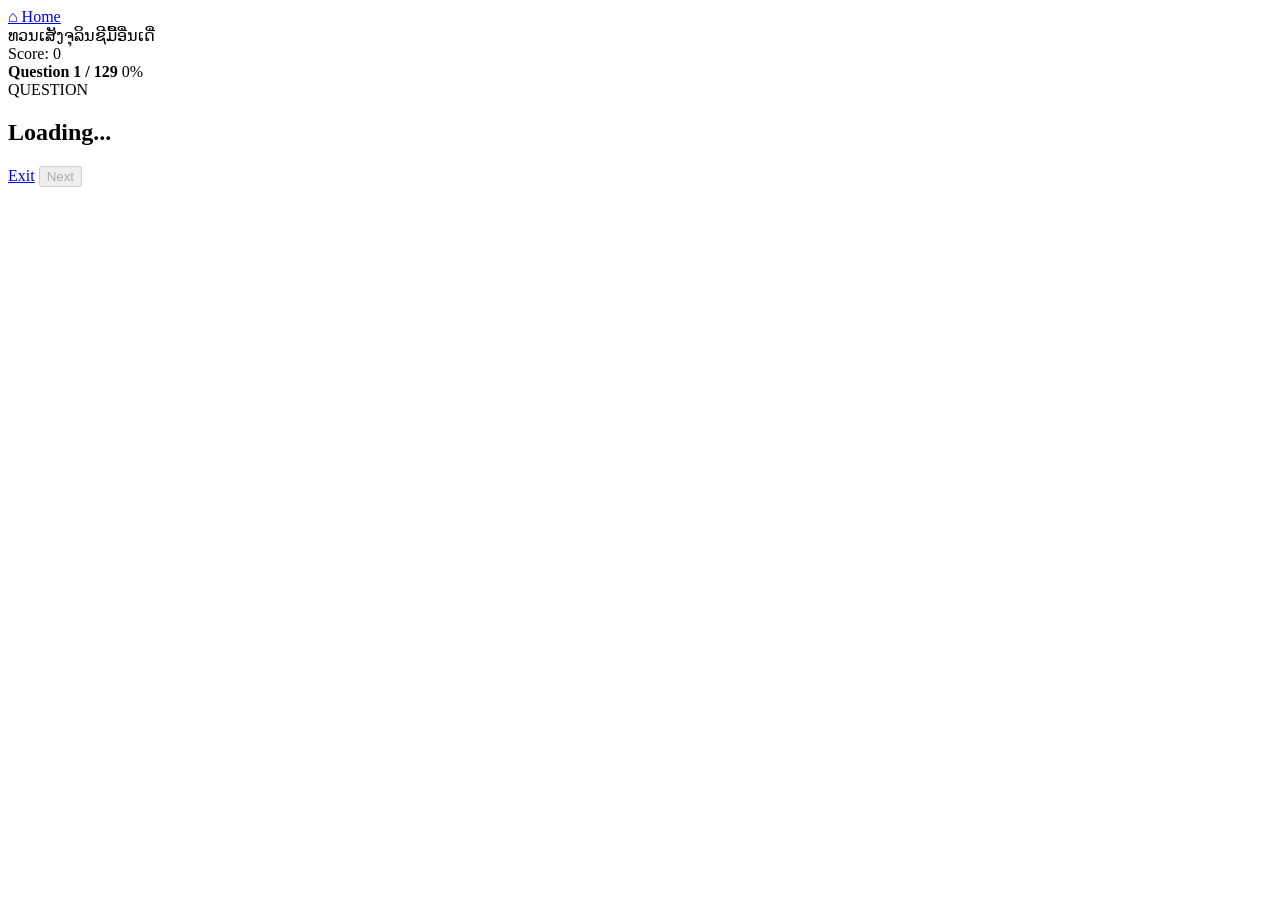
==== quiz.html @ b9209184 "Add files via upload" ====
<!doctype html>
<html lang="en">
<head>
  <meta charset="UTF-8">
  <meta name="viewport" content="width=device-width, initial-scale=1.0">
  <title>Quiz - ທວນເສັງຈຸລິນຊີ</title>
  <link rel="stylesheet" href="css/style.css">
  <link rel="preconnect" href="https://fonts.googleapis.com">
<link rel="preconnect" href="https://fonts.gstatic.com" crossorigin>
<link href="https://fonts.googleapis.com/css2?family=Noto+Sans+Lao:wght@400;500;600;700;800&display=swap" rel="stylesheet">
</head>
<body>
  <main class="quiz-page">
    <header class="topbar">
      <a class="home-link" href="index.html">⌂ Home</a>
      <div class="quiz-title">ທວນເສັງຈຸລິນຊີມື້ອື່ນເດີ່</div>
      <div id="score" class="score">Score: 0</div>
    </header>

    <section class="quiz-card">
      <div class="quiz-meta">
        <strong id="progress">Question 1 / 129</strong>
        <span id="percent">0%</span>
      </div>
      <div class="progress-track"><div id="progressBar"></div></div>

      <div class="question-box">
        <div class="question-label">QUESTION</div>
        <h1 id="questionText">Loading...</h1>
      </div>

      <div id="choices" class="choices"></div>
      <div id="feedback" class="feedback" aria-live="polite"></div>

      <div class="bottom-actions">
        <a class="secondary-btn" href="index.html">Exit</a>
        <button id="nextBtn" class="primary-btn next-btn" type="button" disabled>Next</button>
      </div>
    </section>
  </main>

  <script src="data/questions.js"></script>
  <script src="js/app.js"></script>
</body>
</html>
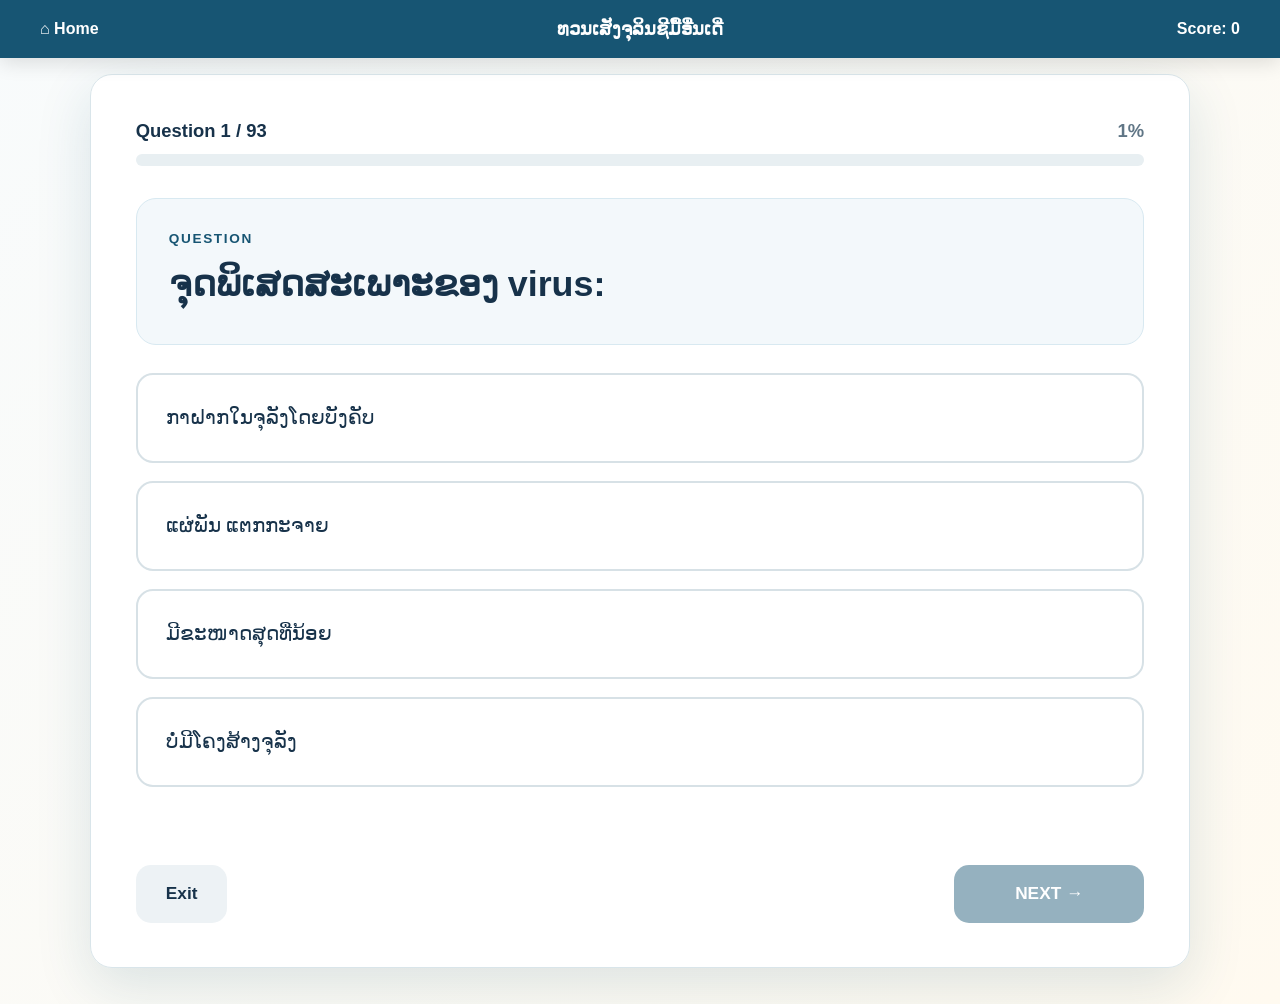
==== commit 53237106: "Update stylesheet and script paths in quiz.html" ====
--- a/quiz.html
+++ b/quiz.html
@@ -4,7 +4,7 @@
   <meta charset="UTF-8">
   <meta name="viewport" content="width=device-width, initial-scale=1.0">
   <title>Quiz - ທວນເສັງຈຸລິນຊີ</title>
-  <link rel="stylesheet" href="css/style.css">
+  <link rel="stylesheet" href="style.css">
   <link rel="preconnect" href="https://fonts.googleapis.com">
 <link rel="preconnect" href="https://fonts.gstatic.com" crossorigin>
 <link href="https://fonts.googleapis.com/css2?family=Noto+Sans+Lao:wght@400;500;600;700;800&display=swap" rel="stylesheet">
@@ -39,7 +39,7 @@
     </section>
   </main>
 
-  <script src="data/questions.js"></script>
-  <script src="js/app.js"></script>
+  <script src="questions.js"></script>
+  <script src="app.js"></script>
 </body>
 </html>
--- a/style.css
+++ b/style.css
@@ -0,0 +1,284 @@
+* { box-sizing: border-box; }
+
+:root {
+  --navy: #175573;
+  --navy-dark: #103e54;
+  --cream: #fffaf0;
+  --border: #d9e5ea;
+  --text: #17324a;
+  --muted: #607686;
+  --green: #238653;
+  --red: #c94747;
+}
+
+html { font-size: 16px; }
+body {
+  margin: 0;
+  min-height: 100vh;
+  /* font-family: Arial, "Noto Sans", sans-serif; */
+  font-family: "Noto Sans Lao", "Noto Sans", Arial, sans-serif;
+  background: linear-gradient(135deg, #f8fbfc, var(--cream));
+  color: var(--text);
+}
+
+a { text-decoration: none; }
+button, a { -webkit-tap-highlight-color: transparent; }
+
+.page-center {
+  min-height: 100vh;
+  display: flex;
+  justify-content: center;
+  align-items: center;
+  padding: 20px;
+}
+
+.card {
+  width: 95% !important;
+  max-width: 1100px !important;
+  background: rgba(255, 255, 255, 0.98);
+  border: 1px solid var(--border);
+  border-radius: 24px;
+  box-shadow: 0 18px 55px rgba(23, 85, 115, 0.14);
+}
+
+.home-card,
+.result-card {
+  width: 95% !important;
+  max-width: 1100px !important;
+  padding: 40px 50px !important;
+  text-align: center;
+}
+
+.quiz-card {
+  width: min(1100px, calc(100vw - 24px));
+  min-height: calc(100vh - 100px);
+  margin: 16px auto;
+  padding: clamp(20px, 3.5vw, 48px);
+  background: rgba(255,255,255,.98);
+  border: 1px solid var(--border);
+  border-radius: 22px;
+  box-shadow: 0 18px 55px rgba(23,85,115,.14);
+}
+
+/* .home-card, .result-card {
+  max-width: 850px;
+  padding: 56px;
+  text-align: center;
+} */
+
+
+/* .home-card,
+.result-card {
+  width: min(850px, calc(100vw - 40px));   
+  max-width: 850px;
+  padding: clamp(32px, 5vw, 56px);
+  text-align: center;
+  margin: 0 auto;
+} */
+
+.brand {
+  display: inline-block;
+  color: var(--navy);
+  font-weight: 800;
+  letter-spacing: .08em;
+  font-size: 1.05rem;
+}
+
+h1 { margin: 18px 0 12px; font-size: clamp(2.1rem, 5vw, 4rem); line-height: 1.15; }
+.subtitle { font-size: 1.25rem; color: var(--muted); margin: 0 0 30px; }
+
+.rules {
+  max-width: 650px;
+  margin: 0 auto 34px;
+  padding: 22px 26px;
+  border-radius: 18px;
+  background: #f4f8fa;
+  text-align: left;
+  font-size: 1.05rem;
+  line-height: 2;
+}
+
+.primary-btn, .secondary-btn {
+  display: inline-flex;
+  align-items: center;
+  justify-content: center;
+  min-height: 58px;
+  padding: 15px 30px;
+  border-radius: 15px;
+  border: 0;
+  font-size: 1.08rem;
+  font-weight: 800;
+  cursor: pointer;
+  transition: transform .15s ease, opacity .15s ease, background .15s ease;
+}
+
+.primary-btn { background: var(--navy); color: white; }
+.primary-btn:hover:not(:disabled), .secondary-btn:hover { transform: translateY(-2px); }
+.primary-btn:disabled { opacity: .45; cursor: not-allowed; }
+.start-link { width: min(420px, 100%); }
+.secondary-btn { background: #edf2f5; color: var(--text); }
+
+.quiz-page {
+  width: 100%;
+  min-height: 100vh;
+  padding-bottom: 20px;
+}
+.topbar {
+  position: sticky;
+  top: 0;
+  z-index: 5;
+  display: grid;
+  grid-template-columns: 1fr auto 1fr;
+  align-items: center;
+  gap: 20px;
+  padding: 18px max(20px, calc((100vw - 1200px) / 2));
+  background: var(--navy);
+  color: white;
+  box-shadow: 0 5px 20px rgba(0,0,0,.12);
+}
+.home-link { color: white; font-weight: 700; justify-self: start; }
+.quiz-title { font-weight: 800; font-size: 1.15rem; text-align: center; }
+.score { justify-self: end; font-weight: 800; }
+
+/* .quiz-card {  width: min(1600px, calc(100vw - 32px));
+  min-height: calc(100vh - 120px);
+  margin: 20px auto;
+  padding: clamp(28px, 4vw, 60px); } */
+
+
+.quiz-meta { display: flex; justify-content: space-between; align-items: center; font-size: 1.15rem; margin-bottom: 12px; }
+#percent { color: var(--muted); font-weight: 700; }
+.progress-track { height: 12px; background: #e8eff2; border-radius: 999px; overflow: hidden; margin-bottom: 32px; }
+#progressBar { height: 100%; width: 0; background: var(--navy); transition: width .25s ease; }
+
+.question-box {
+  padding: 32px;
+  border-radius: 20px;
+  background: #f3f8fb;
+  border: 1px solid #d8e9f1;
+  margin-bottom: 28px;
+}
+.question-label { font-size: .85rem; font-weight: 900; color: var(--navy); letter-spacing: .12em; margin-bottom: 12px; }
+.question-box h1 {    margin: 0;
+  font-size: clamp(1.5rem, 2.8vw, 2.6rem);
+  line-height: 1.5;}
+
+.choices {   display: grid;
+  gap: 18px;}
+.choice-btn {
+  font-family: "Noto Sans Lao", "Noto Sans", Arial, sans-serif;
+  width: 100%;
+  min-height: 90px;
+  padding: 22px 28px;
+  text-align: left;
+  border: 2px solid #d7e1e6;
+  border-radius: 17px;
+  background: white;
+  color: var(--text);
+  font-size: clamp(1.1rem, 1.6vw, 1.45rem);
+  line-height: 1.5;
+  cursor: pointer;
+}
+.choice-btn:hover:not(:disabled) { transform: translateX(3px); border-color: #79a9bd; background: #f7fbfd; }
+.choice-btn:disabled { cursor: default; }
+.choice-btn.correct { border-color: var(--green); background: #edf9f2; }
+.choice-btn.wrong { border-color: var(--red); background: #fff0f0; }
+
+.feedback { min-height: 36px; margin: 22px 0 10px; font-size: 1.05rem; font-weight: 800; }
+.correct-text { color: var(--green); }
+.wrong-text { color: var(--red); }
+.bottom-actions { display: flex; justify-content: space-between; gap: 14px; margin-top: 20px; }
+.next-btn { min-width: 190px; }
+
+.big-score { font-size: clamp(3.5rem, 10vw, 6rem); font-weight: 900; color: var(--navy); margin: 25px 0 0; }
+.result-percent { font-size: 2rem; font-weight: 800; margin-top: 4px; }
+.result-message { color: var(--muted); font-size: 1.2rem; }
+.result-actions { display: flex; justify-content: center; gap: 12px; margin-top: 30px; flex-wrap: wrap; }
+
+/* @media (max-width: 700px) {
+  .page-center { padding: 15px; }
+  .home-card, .result-card, .quiz-card {   width: calc(100vw - 20px);
+  min-height: calc(100vh - 90px);
+  margin: 10px auto;
+  padding: 22px 16px; }
+  .rules { font-size: .95rem; padding: 16px; }
+  .topbar { grid-template-columns: 1fr 1fr; padding: 14px 16px; }
+  .quiz-title { grid-column: 1 / -1; grid-row: 1; }
+  .home-link { grid-row: 2; }
+  .score { grid-row: 2; }
+  .quiz-card { margin: 18px auto; }
+  .question-box { padding: 22px 18px; }
+  .choice-btn { min-height: 64px; font-size: 1rem; padding: 16px; }
+  .bottom-actions { flex-direction: column-reverse; }
+  .bottom-actions > * { width: 100%; }
+} */
+
+@media (max-width: 700px) {
+  .page-center {
+    padding: 12px 10px;
+  }
+
+  .home-card,
+  .result-card {
+    width: calc(100vw - 20px);
+    padding: 24px 16px;
+    border-radius: 18px;
+  }
+
+  .quiz-card {
+    font-family: "Noto Sans Lao", "Noto Sans", Arial, sans-serif;
+    width: calc(100vw - 12px);
+    min-height: calc(100vh - 80px);
+    margin: 6px auto;
+    padding: 20px 14px;
+    border-radius: 16px;
+  }
+
+  .rules {
+    font-size: 0.95rem;
+    padding: 16px;
+  }
+
+  .topbar {
+    grid-template-columns: 1fr 1fr;
+    padding: 14px 16px;
+  }
+
+  .quiz-title {
+    grid-column: 1 / -1;
+    grid-row: 1;
+  }
+
+  .home-link {
+    grid-row: 2;
+  }
+
+  .score {
+    grid-row: 2;
+  }
+
+  .question-box {
+    padding: 20px 16px;
+  }
+
+  .question-box h1 {
+    font-size: clamp(1.3rem, 5.5vw, 1.75rem);
+    font-family: "Noto Sans Lao", "Noto Sans", Arial, sans-serif;
+  }
+
+  .choice-btn {
+    min-height: 66px;
+    padding: 14px 16px;
+    font-size: 1.02rem;
+    font-family: "Noto Sans Lao", "Noto Sans", Arial, sans-serif;
+  }
+
+  .bottom-actions {
+    flex-direction: column-reverse;
+    gap: 10px;
+  }
+
+  .bottom-actions > * {
+    width: 100%;
+  }
+}
